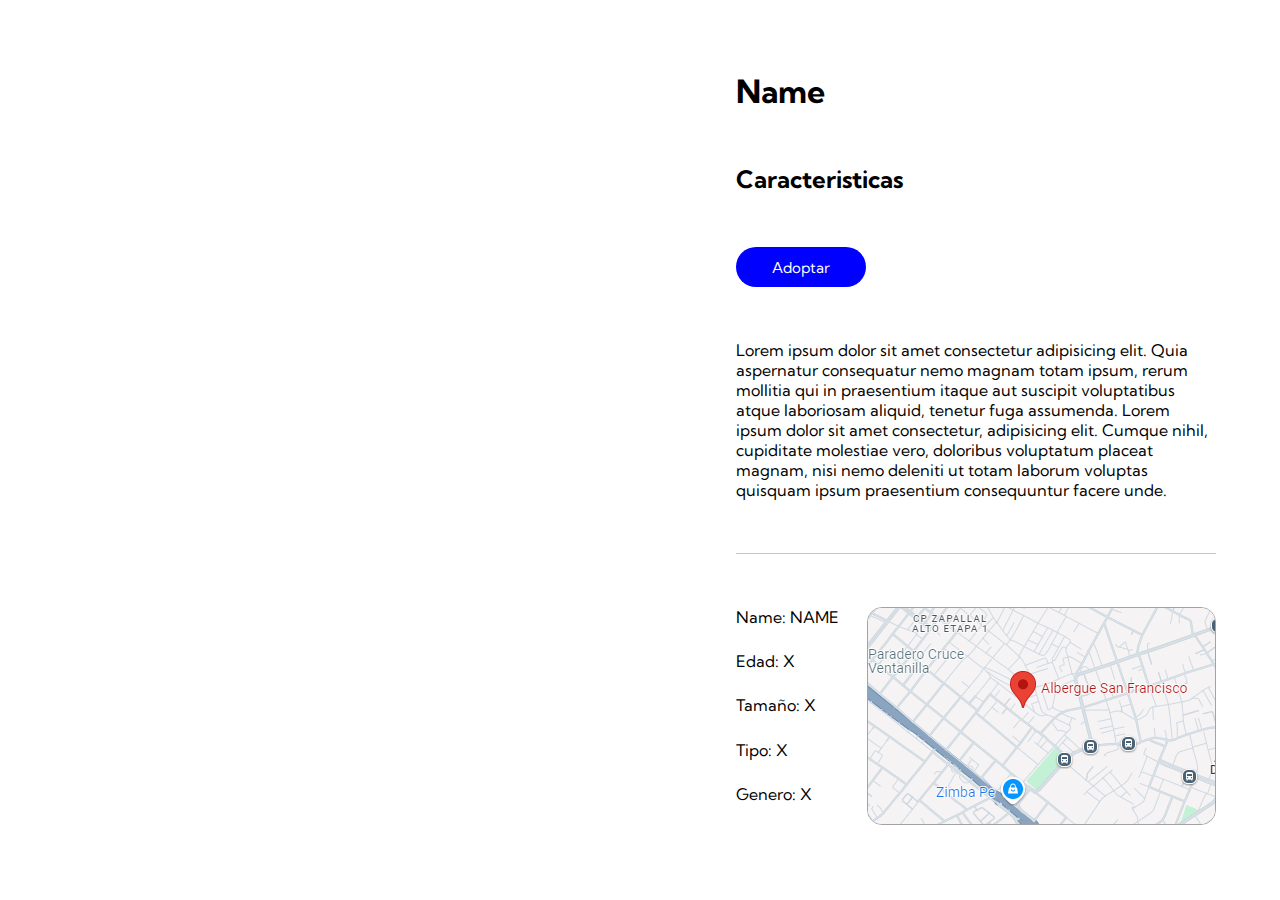
==== info_mascota.html @ fad09c20 "first commit" ====
<!DOCTYPE html>
<html lang="en">
<head>
    <meta charset="UTF-8">
    <meta name="viewport" content="width=device-width, initial-scale=1.0">
    <title>Tarjeta de mascota</title>
    <link rel="stylesheet" href="target.css">
</head>
<body>
    <main>
        <div class="content_full">
            <div class="content_left">
                <div class="content_imgs">
                    <div class="img_large" style="background-image: url(https://s3.amazonaws.com/petstablished-app-beta/uploads/image/image/4585458/IMG_20240929_140007.jpg);"></div>
                    <div class="imgs">
                        <div class="img_small" style="background-image: url(https://s3.us-east-1.amazonaws.com/petstablished-app-beta/uploads/image/image/4585320/IMG_20240929_121217.jpg);"></div>
                        <div class="img_small" style="background-image: url(https://s3.us-east-1.amazonaws.com/petstablished-app-beta/uploads/image/image/4581942/Messenger_creation_DBA7498E-DA72-45C9-8C1C-835B0E0009E3.png);"></div>
                        <div class="img_small" style="background-image: url(https://s3.us-east-1.amazonaws.com/petstablished-app-beta/uploads/image/image/4585460/IMG_20240929_140013.jpg);"></div>
                    </div>
                </div>
            </div>
            <div class="content_right">
                <h1>Name</h1>
                <h2>Caracteristicas</h2>
                <a href="#">Adoptar</a>
                <p>Lorem ipsum dolor sit amet consectetur adipisicing elit. Quia aspernatur consequatur nemo magnam totam ipsum, rerum mollitia qui in praesentium itaque aut suscipit voluptatibus atque laboriosam aliquid, tenetur fuga assumenda. Lorem ipsum dolor sit amet consectetur, adipisicing elit. Cumque nihil, cupiditate molestiae vero, doloribus voluptatum placeat magnam, nisi nemo deleniti ut totam laborum voluptas quisquam ipsum praesentium consequuntur facere unde.</p>
                <div class="linea"></div>
                <div class="info_content">
                    <div class="info_left">
                        <p>Name: NAME</p>
                        <p>Edad: X</p>
                        <p>Tamaño: X</p>
                        <p>Tipo: X</p>
                        <p>Genero: X</p>
                    </div>
                    <div class="info_right">
                        <img src="img/map.png">
                    </div>
                </div>
            </div>
        </div>
    </main>
</body>
</html>
---- target.css ----
@import url('https://fonts.googleapis.com/css2?family=Kumbh+Sans:wght,YOPQ@100..900,116;100..900,300&display=swap');
@import url('https://fonts.googleapis.com/css2?family=DynaPuff:wght@400..700&display=swap');
*{
    margin: 0;
    padding: 0;
    font-family: "Kumbh Sans", serif;
}
main {
    display: flex;
    align-items: center;
    justify-content: center;
    width: 100vw;
    height: 100vh;
}
.content_full {
    display: flex;
    height: 90vh;
    width: 90vw;
    justify-content: center;
}
.content_left {
    display: flex;
    flex-direction: column;
    gap: 20px;
    justify-content: center;
    align-items: center;
    width: 70%;
}

.content_imgs {
    display: flex;
    flex-direction: column;
    gap: 20px;
}
.img_large {
    width: 625px;
    height: 450px;
    background-size: cover;
    background-position: center;
}
.img_small {
    width: 160px;
    height: 125px;
    background-size: cover;
    background-position: center;
}
.imgs {
    display: flex;
    justify-content: space-between;
}
.content_right {
    display: grid;
    align-items: center;
    width: 50%;
}
.linea {
    height: 1px;
    width: 100%;
    background: #c7c7c7;
}
.content_right a {
    background: blue;
    width: 130px;
    height: 40px;
    display: flex;
    justify-content: center;
    align-items: center;
    text-decoration: none;
    color: white;
    border-radius: 30px;
    font-size: 15px;
}
.info_content {
    display: flex;
    justify-content: space-between;
}
.info_left {
    display: grid;
    align-items: initial;
}
.info_right img {
    border-radius: 15px;
    border: 1px solid #0000005c;
}
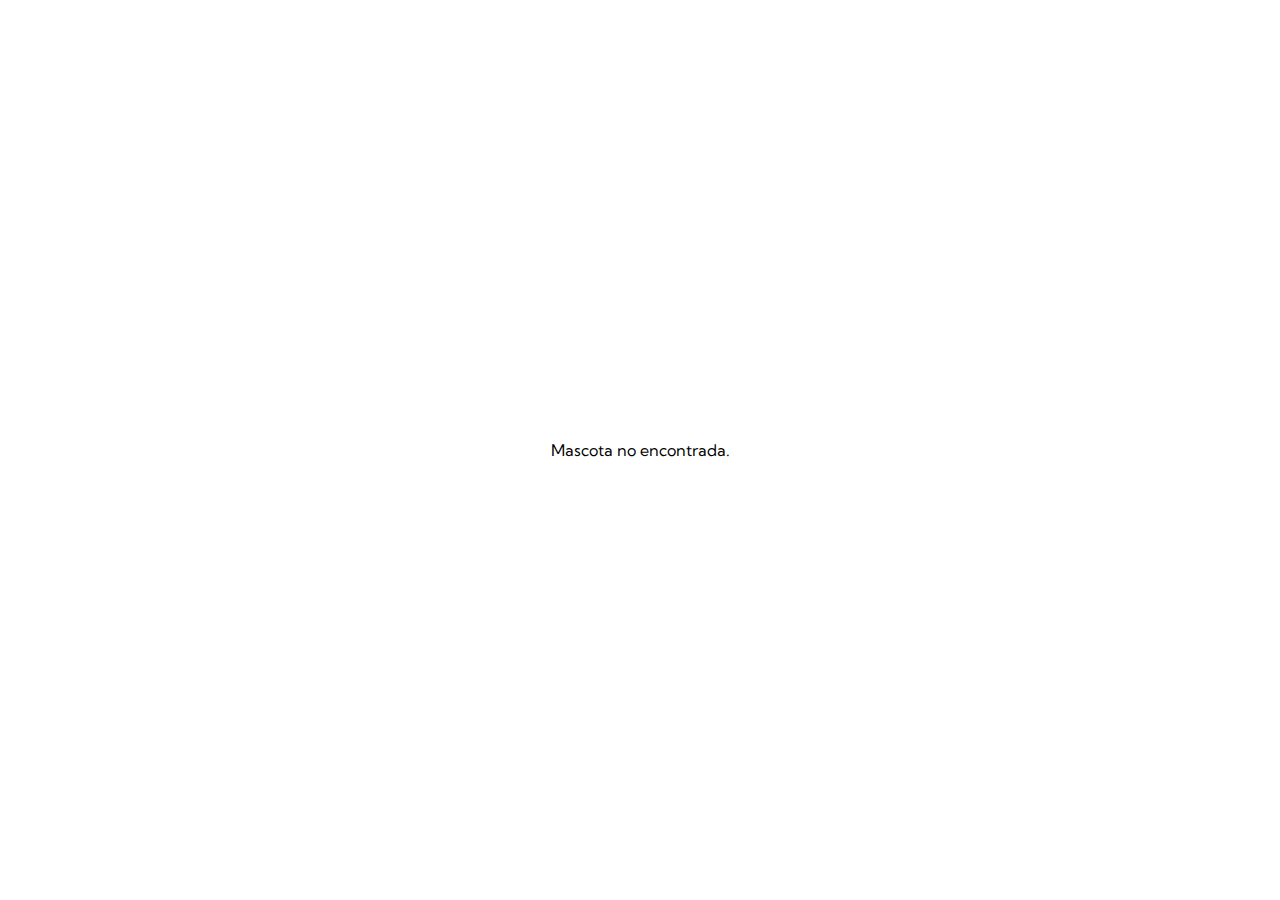
==== commit 7ee221b1: "first commit" ====
--- a/info_mascota.html
+++ b/info_mascota.html
@@ -3,42 +3,122 @@
 <head>
     <meta charset="UTF-8">
     <meta name="viewport" content="width=device-width, initial-scale=1.0">
-    <title>Tarjeta de mascota</title>
+    <title>Información de la mascota</title>
     <link rel="stylesheet" href="target.css">
 </head>
 <body>
-    <main>
-        <div class="content_full">
-            <div class="content_left">
-                <div class="content_imgs">
-                    <div class="img_large" style="background-image: url(https://s3.amazonaws.com/petstablished-app-beta/uploads/image/image/4585458/IMG_20240929_140007.jpg);"></div>
-                    <div class="imgs">
-                        <div class="img_small" style="background-image: url(https://s3.us-east-1.amazonaws.com/petstablished-app-beta/uploads/image/image/4585320/IMG_20240929_121217.jpg);"></div>
-                        <div class="img_small" style="background-image: url(https://s3.us-east-1.amazonaws.com/petstablished-app-beta/uploads/image/image/4581942/Messenger_creation_DBA7498E-DA72-45C9-8C1C-835B0E0009E3.png);"></div>
-                        <div class="img_small" style="background-image: url(https://s3.us-east-1.amazonaws.com/petstablished-app-beta/uploads/image/image/4585460/IMG_20240929_140013.jpg);"></div>
+    <main id="contenedor-mascota"></main>
+    <script>
+        // Datos simulados de mascotas
+        const datosMascotas = {
+            "1": {
+                "nombre": "Anubis",
+                "caracteristicas": "Color marrón, mediano",
+                "edad": "2 años",
+                "tamaño": "Mediano",
+                "tipo": "Perro",
+                "genero": "Macho",
+                "descripcion": "Anubis fue encontrado en un estado crítico, quemado por agua caliente. Después de recibir atención veterinaria urgente y tratamiento para sanar sus quemaduras, ha logrado recuperarse y está buscando un hogar amoroso donde pueda sentirse seguro y amado nuevamente.",
+                "img_large": "img/1.3.jpg",
+                "imgs": ["img/1.1.jpg", "img/1.2.jpg", "img/1.4.jpg"]
+            },
+            "2": {
+                "nombre": "Pedro",
+                "caracteristicas": "Color crema, grande",
+                "edad": "3 años",
+                "tamaño": "Grande",
+                "tipo": "Gato",
+                "genero": "Macho",
+                "descripcion": "Fue encontrado herido en el cuello, curado y posteriormente adoptado, sin embargo el gato se negó a irse y actualmente vive en el albergue.",
+                "img_large": "img/1.jpg",
+                "imgs": ["img/2.jpg", "img/3.jpg", "img/4.jpg"]
+            },
+            "3": {
+                "nombre": "Mocho",
+                "caracteristicas": "Color crema, mediano",
+                "edad": "10 años",
+                "tamaño": "Mediano",
+                "tipo": "Perro",
+                "genero": "Macho",
+                "descripcion": "Este tierno animal fue encontrado en un estado de total negligencia por parte de sus antiguos dueños, quienes lamentablemente no pudieron ofrecerles el cuidado y el amor que necesitaban. Junto con su hermano Grupi y otros dos perritos, fueron heredados tras el fallecimiento de su antigua dueña a causa de un derrame cerebral.",
+                "img_large": "img/2.2.jpg",
+                "imgs": ["img/2.1.jpg", "img/2.3.jpg", "img/2.4.jpg"]
+            },
+            "4": {
+                "nombre": "Grupi",
+                "caracteristicas": "Color blanco, grande",
+                "edad": "9 años",
+                "tamaño": "Grande",
+                "tipo": "Perro",
+                "genero": "Macho",
+                "descripcion": "Este tierno animal fue encontrado en un estado de total negligencia por parte de sus antiguos dueños, quienes lamentablemente no pudieron ofrecerles el cuidado y el amor que necesitaban. Junto con su hermano Grupi y otros dos perritos, fueron heredados tras el fallecimiento de su antigua dueña a causa de un derrame cerebral.",
+                "img_large": "img/3.1.jpg",
+                "imgs": ["img/3.2.jpg", "img/3.3.jpg", "img/3.4.jpg"]
+            },
+            "5": {
+                "nombre": "Zeus",
+                "caracteristicas": "Bully americano, grande",
+                "edad": "3 años",
+                "tamaño": "Grande",
+                "tipo": "Perro",
+                "genero": "Macho",
+                "descripcion": "Lo dejaron tirado en la entrada del albergue en un día de calor, lanzado desde un auto en marcha. A pesar de todo, ha mostrado mucha valentía y se recuperó rápido. Ahora solo espera encontrar un hogar donde lo cuiden y lo quieran de verdad.",
+                "img_large": "img/4.2.jpg",
+                "imgs": ["img/4.1.jpeg", "img/4.3.jpeg", "img/4.4.jpeg"]
+            },
+            "6": {
+                "nombre": "Osa",
+                "caracteristicas": "Color negro y marron, mediano",
+                "edad": "14 años",
+                "tamaño": "Mediano",
+                "tipo": "Perro",
+                "genero": "Hembra",
+                "descripcion": "Anubis fue encontrado en un estado crítico, quemado por agua caliente. Después de recibir atención veterinaria urgente y tratamiento para sanar sus quemaduras, ha logrado recuperarse y está buscando un hogar amoroso donde pueda sentirse seguro y amado nuevamente.",
+                "img_large": "img/5.1.jpg",
+                "imgs": ["img/5.2.jpg", "img/5.3.jpg", "img/5.4.jpg"]
+            },
+        };
+
+        // Obtener el parámetro 'animal' de la URL
+        const params = new URLSearchParams(window.location.search);
+        const animal = params.get('animal');
+
+        // Verificar si el animal existe y mostrar la información
+        if (animal && datosMascotas[animal]) {
+            const mascota = datosMascotas[animal];
+            document.getElementById('contenedor-mascota').innerHTML = `
+                <div class="content_full">
+                    <div class="content_left">
+                        <div class="content_imgs">
+                            <div class="img_large" style="background-image: url(${mascota.img_large});"></div>
+                            <div class="imgs">
+                                ${mascota.imgs.map(img => `<div class="img_small" style="background-image: url(${img});"></div>`).join('')}
+                            </div>
+                        </div>
+                    </div>
+                    <div class="content_right">
+                        <h1>${mascota.nombre}</h1>
+                        <h2>${mascota.caracteristicas}</h2>
+                        <a href="verificacion_animal.html" class="boton">Adoptar</a>
+                        <p>${mascota.descripcion}</p>
+                        <div class="linea"></div>
+                        <div class="info_content">
+                            <div class="info_left">
+                                <p><span class="label">Edad:</span> ${mascota.edad}</p>
+                                <p><span class="label">Tamaño:</span> ${mascota.tamaño}</p>
+                                <p><span class="label">Tipo:</span> ${mascota.tipo}</p>
+                                <p><span class="label">Género:</span> ${mascota.genero}</p>
+                            </div>
+                            <div class="info_right">
+                                <a href="https://maps.app.goo.gl/gyJKBSiWEH6sAXVBA">Ver en Google Maps</a>
+                            </div>
+                        </div>
                     </div>
                 </div>
-            </div>
-            <div class="content_right">
-                <h1>Name</h1>
-                <h2>Caracteristicas</h2>
-                <a href="#">Adoptar</a>
-                <p>Lorem ipsum dolor sit amet consectetur adipisicing elit. Quia aspernatur consequatur nemo magnam totam ipsum, rerum mollitia qui in praesentium itaque aut suscipit voluptatibus atque laboriosam aliquid, tenetur fuga assumenda. Lorem ipsum dolor sit amet consectetur, adipisicing elit. Cumque nihil, cupiditate molestiae vero, doloribus voluptatum placeat magnam, nisi nemo deleniti ut totam laborum voluptas quisquam ipsum praesentium consequuntur facere unde.</p>
-                <div class="linea"></div>
-                <div class="info_content">
-                    <div class="info_left">
-                        <p>Name: NAME</p>
-                        <p>Edad: X</p>
-                        <p>Tamaño: X</p>
-                        <p>Tipo: X</p>
-                        <p>Genero: X</p>
-                    </div>
-                    <div class="info_right">
-                        <img src="img/map.png">
-                    </div>
-                </div>
-            </div>
-        </div>
-    </main>
+            `;
+        } else {
+            document.getElementById('contenedor-mascota').innerHTML = '<p>Mascota no encontrada.</p>';
+        }
+    </script>
 </body>
-</html>+</html>
--- a/target.css
+++ b/target.css
@@ -24,8 +24,9 @@
     gap: 20px;
     justify-content: center;
     align-items: center;
-    width: 70%;
+    width: 60%;
 }
+
 
 .content_imgs {
     display: flex;
@@ -37,12 +38,23 @@
     height: 450px;
     background-size: cover;
     background-position: center;
+    border-radius: 10px;
 }
 .img_small {
     width: 160px;
     height: 125px;
     background-size: cover;
     background-position: center;
+    border-radius: 5px;
+    position: relative;
+}
+.img_small:before {
+    content: "";
+    position: absolute;
+    width: 100%;
+    height: 100%;
+    background: #0000005e;
+    border-radius: 5px;
 }
 .imgs {
     display: flex;
@@ -58,17 +70,48 @@
     width: 100%;
     background: #c7c7c7;
 }
-.content_right a {
-    background: blue;
-    width: 130px;
-    height: 40px;
+.content_right a.boton:before {
+    content: "";
+    position: absolute;
+    width: 100%;
+    height: 100%;
+    border-radius: 30px;
+    background: orange;
+    transform: translateX(-100%);
+    transition: all 0.3s ease;
+    color: white;
+    z-index: -1;
+}
+.content_right h2 {
+    color: #707070;
+    font-size: 19px;
+    font-weight: 600;
+}
+.content_right h1 {
+    font-size: 30px;
+    letter-spacing: 1px;
+    text-shadow: 0px 1px 4px #0000006b;
+}
+.content_right a.boton {
+    background: #E8C03F;
+    width: 140px;
+    height: 50px;
     display: flex;
     justify-content: center;
     align-items: center;
     text-decoration: none;
     color: white;
     border-radius: 30px;
-    font-size: 15px;
+    font-size: 18px;
+    position: relative;
+    overflow: hidden;
+    z-index: 1;
+    font-weight: 600;
+    text-shadow: 0px 2px 4px #00000036;
+}
+
+.content_right a.boton:hover:before{
+    transform: translateX(0);
 }
 .info_content {
     display: flex;
@@ -78,7 +121,61 @@
     display: grid;
     align-items: initial;
 }
-.info_right img {
+.info_right {
+    display: flex;
+    position: relative;
+    transition: transform 0.3s ease-in-out;
+    width: 348px;
+    height: 222px;
+    justify-content: center;
+    align-items: center;
+    background-image: url(img/map.png);
+    background-size: cover;
+    background-position: center;
     border-radius: 15px;
-    border: 1px solid #0000005c;
+    border: 1px solid #80808075;
+}
+
+.info_right::before {
+    content: "";
+    width: 100%;
+    height: 100%;
+    position: absolute;
+    background: #00000030;
+    border-radius: 15px;
+    opacity: 0;
+    transition: all 0.3s ease-in-out;
+}
+.info_right a {
+    position: absolute;
+    opacity: 0;
+    transition: opacity 0.3s ease;
+    color: #1000ff;
+    text-decoration: none;
+    font-size: 18px;
+    font-weight: 500;
+    width: 100%;
+    height: 100%;
+    display: flex
+;
+    justify-content: center;
+    align-items: center;
+}
+.info_right:hover {
+    transform: scale(1.05);
+}
+.info_right:hover a{
+    opacity: 1;
+}
+.info_right:hover::before {
+    opacity: 1;
+}
+.label {
+    color: #007BFF;
+    font-weight: bold;
+    letter-spacing: 1px;
+}
+.value{
+    font-weight: 500;
+    letter-spacing: 1px;
 }